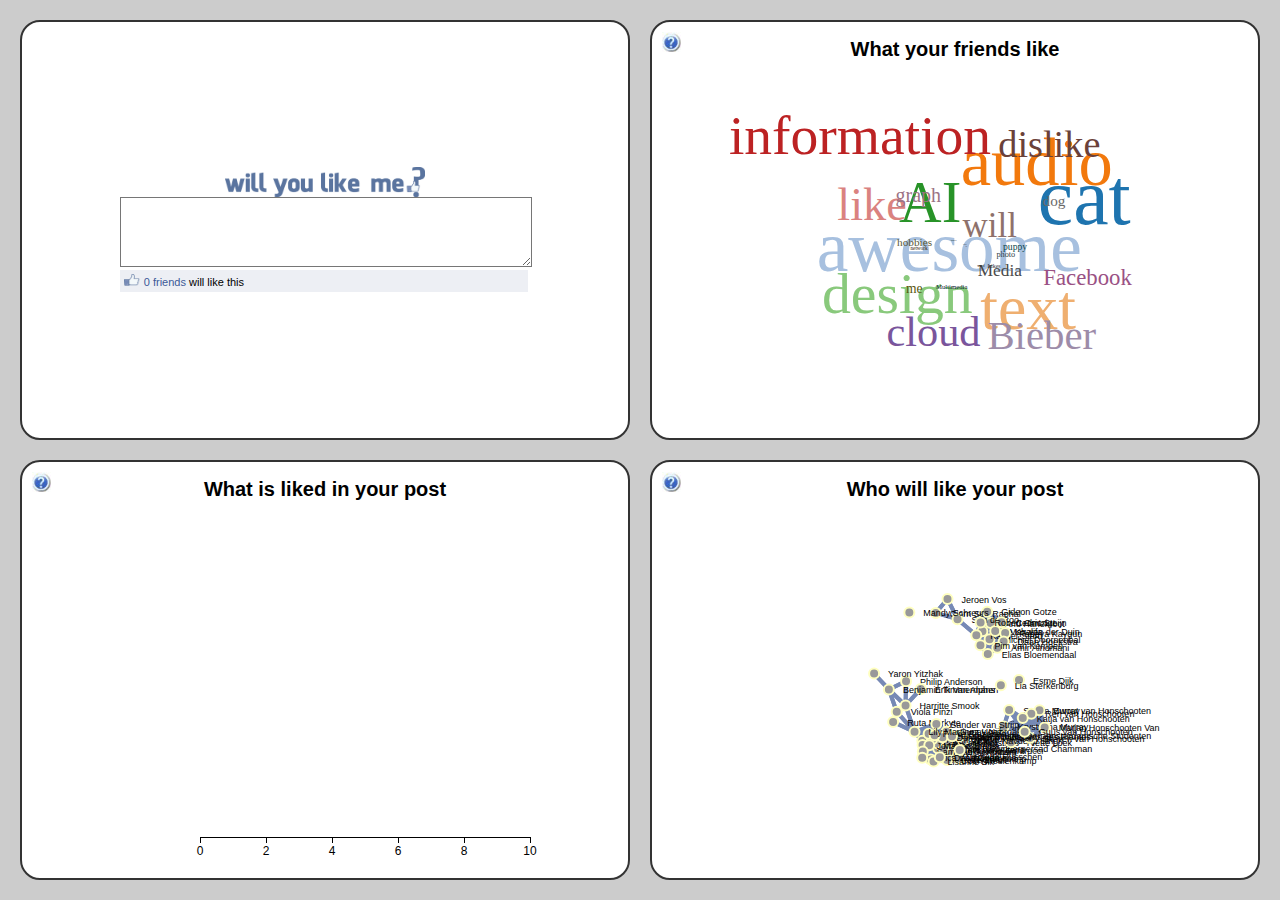
==== index.html @ d13419bf "Network graph uses proper test data" ====
<!DOCTYPE html>
<html lang="en">
	<head>
		<meta charset="utf-8" />
		<title>Will You Like It?</title>
		<script type="text/javascript" src="lib/d3.v3.js"></script>
		<script type="text/javascript" src="lib/d3.layout.cloud.js"></script>
		<script type="text/javascript" src="lib/jquery-1.11.0.js"></script>
		<link rel="stylesheet" type="text/css" href="css/body.css">
		<link rel="stylesheet" type="text/css" href="css/barchart.css">
		<link rel="stylesheet" type="text/css" href="css/input-field.css">
		<link rel="stylesheet" type="text/css" href="css/network-graph.css">
		<link rel="stylesheet" type="text/css" href="css/wordcloud.css">
	</head>
	<body>
		<div id='input'>
			<div class='container'>
				<img src='images/logo-horizontal.png' id='logo' border='0' />
				<div class="highlighter"></div><textarea id="message" rows="4" cols="20"></textarea>
				<div id='prediction'><img src='images/like.png' border='0' height='12' /> <span id='likes'>0 friends</span> will like this</div>
			</div>
		</div>
		<div id='barchart'>
			<h2>What is liked in your post</h2>
			<div class='tooltip'><img src='images/tooltip.jpg' border='0' /><span class='info'>The keyword prediction chart shows key words in your entry and how many likes they are predicted to generate.</span></div>
		</div>
		<div id='wordcloud'>
			<h2>What your friends like</h2>
			<div class='tooltip'><img src='images/tooltip.jpg' border='0' /><span class='info'>The recommended word cloud provides suggestions for words to use to increase the number of likes your post will receive.</span></div>
		</div>
		<div id='network'>
			<h2>Who will like your post</h2>
			<div class='tooltip'><img src='images/tooltip.jpg' border='0' /><span class='info'>The network graph shows the top predicted likers (green) and non-likers (blue). Click a node to filter that person out of the prediction algorithm. This helps you target posts to specific friends and groups as the other visualization components will change based on these selections.</span></div>
		</div>
		
		<script type="text/javascript" src="js/testdata.js"></script>
		<script type="text/javascript" src="js/friends.js"></script>
		<script type="text/javascript" src="js/match.js"></script>
		<script type="text/javascript" src="js/wordcloud.js"></script>
		<script type="text/javascript" src="js/network-graph.js"></script>
		<script type="text/javascript" src="js/input-field.js"></script>
		<script type="text/javascript" src="js/barchart.js"></script>
	</body>
</html>
---- css/body.css ----
html {
margin:0px;
padding:0px;
height:100%;
width:100%;
}
body {
font-family: sans-serif; 
font-size: 12px;
margin:0px;
padding:0px;
height:100%;
width:100%;
background-color: #CCCCCC;
}
h2 {
	font-family: sans-serif; 
	font-size: 20px;
	text-align:center;
	line-height:20px;
}
svg {
	display:block;
	margin: 0 auto;
	padding:10px;
}
.tooltip {
	position: absolute;
	left: 10px;
	top: 10px;
}
.info {
 top:30px;
 left:0px;
  background-color: #FFF;
  color: #000;
  width: 400px;
  border-radius:5px;
  border: 1px solid #000;
  padding: 5px;
  margin: 10px;
  visibility: hidden;
  position:absolute;
}
.tooltip:hover .info {
  visibility: visible;
}
---- css/barchart.css ----
#barchart {
	position:absolute;
	left: 0px;
	bottom: 0px;
	width: calc(50% - 34px);
	height: calc(50% - 34px);
	padding:0px;
	margin: 20px;
	background-color: #FFF; border:2px solid #333; -webkit-border-radius: 20px; -moz-border-radius: 20px; border-radius: 20px; 
}
#barchart .bar { 
	display: inline-block; 
	width: 20px; 
	height: 75px;
	margin-right:2px;
	background-color: teal;
}
#barchart .axis path, #barchart .axis line { 
	fill: none; 
	stroke: black; 
	shape-rendering: crispEdges;
}
#barchart .value { 
	text-align: right;
	font-family: sans-serif; 
	font-size: 16px;
	font-weight: bold;
}
#barchart .name {
	text-align: right;
	font-family: sans-serif; 
	font-size: 12px;
}
---- css/input-field.css ----
#input {
	position:absolute;
	left: 0px;
	top: 0px;
	display:inline-flex;
	width: calc(50% - 34px);
	height: calc(50% - 34px);
	padding:0px;
	margin: 20px;
	background-color: #FFF; border:2px solid #333; -webkit-border-radius: 20px; -moz-border-radius: 20px; border-radius: 20px; 
}
.container {
	width: 410px;
	margin: auto;
}
#input #logo {
	width:200px;
	display: block;
	margin: auto auto;
}
#input .highlighter, textarea {
	width: 406px;
	font-size: 10pt;
	font-family: 'verdana';
}

#input .highlighter {
	position: absolute;
	padding: 1px;
	margin-left: 1px;
	color: white;
	color: rgba(0, 0, 0, 0);
}

#input .highlighter span {
	position: relative;
	top:2px;
}

#input textarea {
	position: relative;
	background-color: transparent;
}

#likes {
	color: #3b5998;
}

#prediction {
	font-family: 'lucida grande',tahoma,verdana,arial,sans-serif;
	font-size: 11px;
	background: #edeff4; 
	width:400px; 
	padding:4px; 
	margin-bottom:1px;
}
---- css/network-graph.css ----
#network {
	position:absolute;
	right: 0px;
	bottom: 0px;
	width: calc(50% - 34px);
	height: calc(50% - 34px);
	padding:0px;
	margin: 20px;
	background-color: #FFF; border:2px solid #333; -webkit-border-radius: 20px; -moz-border-radius: 20px; border-radius: 20px; 
}
#network .foaf { 
  fill: #999;
  stroke: #7689B5;
  stroke-width: 4px;
}

#network .like {
  fill: #999;
  stroke: #9F0;
  stroke-width: 4px;
}

#network .normal{ 
  fill: #999;
  stroke: #7689B5;
  stroke-width: 2px;
}

#network .ignored { 
  fill: #999;
  stroke: #DDD;
  stroke-width: 4px;
}

#network text {
  font: 9px sans-serif;
  pointer-events: none;
}
---- css/wordcloud.css ----
#wordcloud {
	position:absolute;
	right: 0px;
	top: 0px;
	width: calc(50% - 34px);
	height: calc(50% - 34px);
	padding:0px;
	margin: 20px;
	background-color: #FFF; border:2px solid #333; -webkit-border-radius: 20px; -moz-border-radius: 20px; border-radius: 20px; 
}
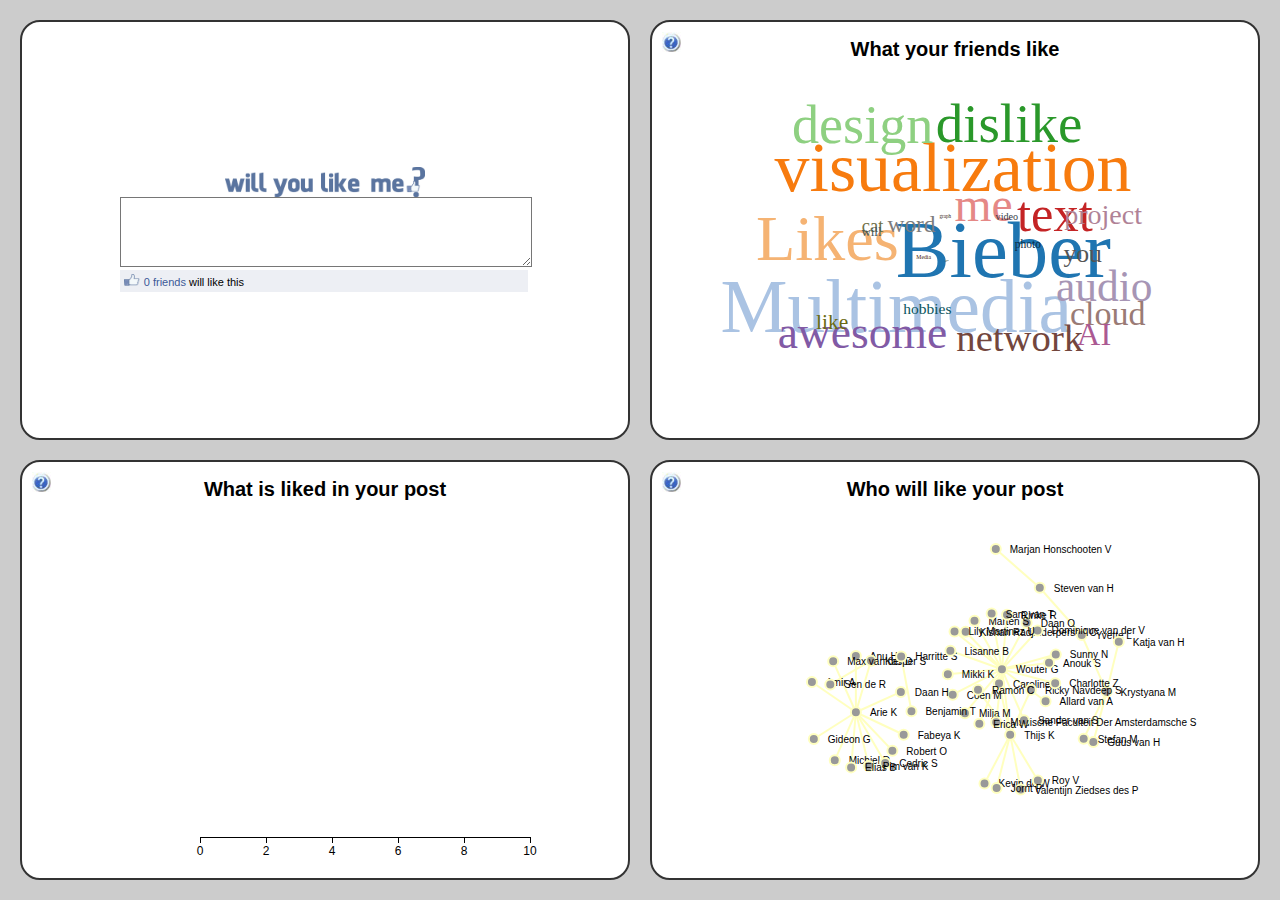
==== commit f70cb97f: "Lots of fixes" ====
--- a/index.html
+++ b/index.html
@@ -33,8 +33,8 @@
 			<div class='tooltip'><img src='images/tooltip.jpg' border='0' /><span class='info'>The network graph shows the top predicted likers (green) and non-likers (blue). Click a node to filter that person out of the prediction algorithm. This helps you target posts to specific friends and groups as the other visualization components will change based on these selections.</span></div>
 		</div>
 		
+		<script type="text/javascript" src="js/friends.js"></script>
 		<script type="text/javascript" src="js/testdata.js"></script>
-		<script type="text/javascript" src="js/friends.js"></script>
 		<script type="text/javascript" src="js/match.js"></script>
 		<script type="text/javascript" src="js/wordcloud.js"></script>
 		<script type="text/javascript" src="js/network-graph.js"></script>
--- a/css/network-graph.css
+++ b/css/network-graph.css
@@ -14,10 +14,10 @@
   stroke-width: 4px;
 }
 
-#network .like {
-  fill: #999;
-  stroke: #9F0;
-  stroke-width: 4px;
+#network .line {
+  fill: #ffffbf;
+  stroke: #ffffbf;
+  stroke-width: 2px;
 }
 
 #network .normal{ 
@@ -26,13 +26,17 @@
   stroke-width: 2px;
 }
 
+#network .normal, #network .ignored:hover {
+    cursor: pointer;
+}
+
 #network .ignored { 
-  fill: #999;
+  fill: #BBB;
   stroke: #DDD;
-  stroke-width: 4px;
+  stroke-width: 2px;
 }
 
 #network text {
-  font: 9px sans-serif;
+  font: 10px sans-serif;
   pointer-events: none;
 }--- a/css/wordcloud.css
+++ b/css/wordcloud.css
@@ -7,4 +7,7 @@
 	padding:0px;
 	margin: 20px;
 	background-color: #FFF; border:2px solid #333; -webkit-border-radius: 20px; -moz-border-radius: 20px; border-radius: 20px; 
+}
+#wordcloud text:hover {
+    cursor: pointer;
 }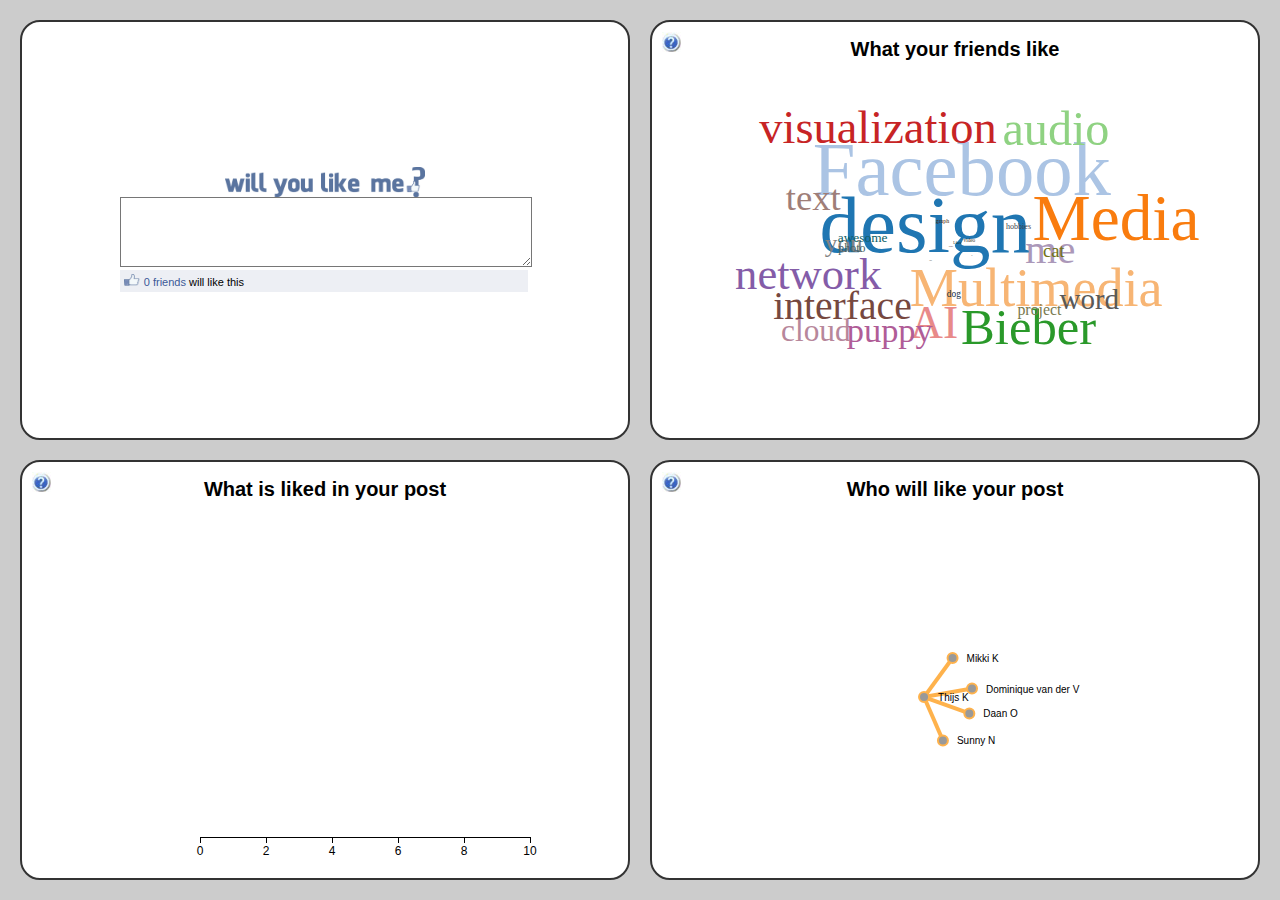
==== commit 42f33a4f: "Fixes" ====
--- a/index.html
+++ b/index.html
@@ -37,8 +37,22 @@
 		<script type="text/javascript" src="js/testdata.js"></script>
 		<script type="text/javascript" src="js/match.js"></script>
 		<script type="text/javascript" src="js/wordcloud.js"></script>
+		<script type="text/javascript" src="js/input-field.js"></script>
 		<script type="text/javascript" src="js/network-graph.js"></script>
-		<script type="text/javascript" src="js/input-field.js"></script>
+		<script type="text/javascript">
+			// get prediction data
+			
+			var friends = friends();
+			var data = testData();
+			var dataset = match(" ", data);
+			setNetwork();
+			updateWordcloud(dataset.nonMatchingTerms);
+			
+		</script>
+
 		<script type="text/javascript" src="js/barchart.js"></script>
+
+		<script type="text/javascript">
+		</script>
 	</body>
 </html>
--- a/css/network-graph.css
+++ b/css/network-graph.css
@@ -16,13 +16,11 @@
 
 #network .line {
   fill: #ffffbf;
-  stroke: #ffffbf;
-  stroke-width: 2px;
+  stroke-width: 4px;
 }
 
 #network .normal{ 
   fill: #999;
-  stroke: #7689B5;
   stroke-width: 2px;
 }
 
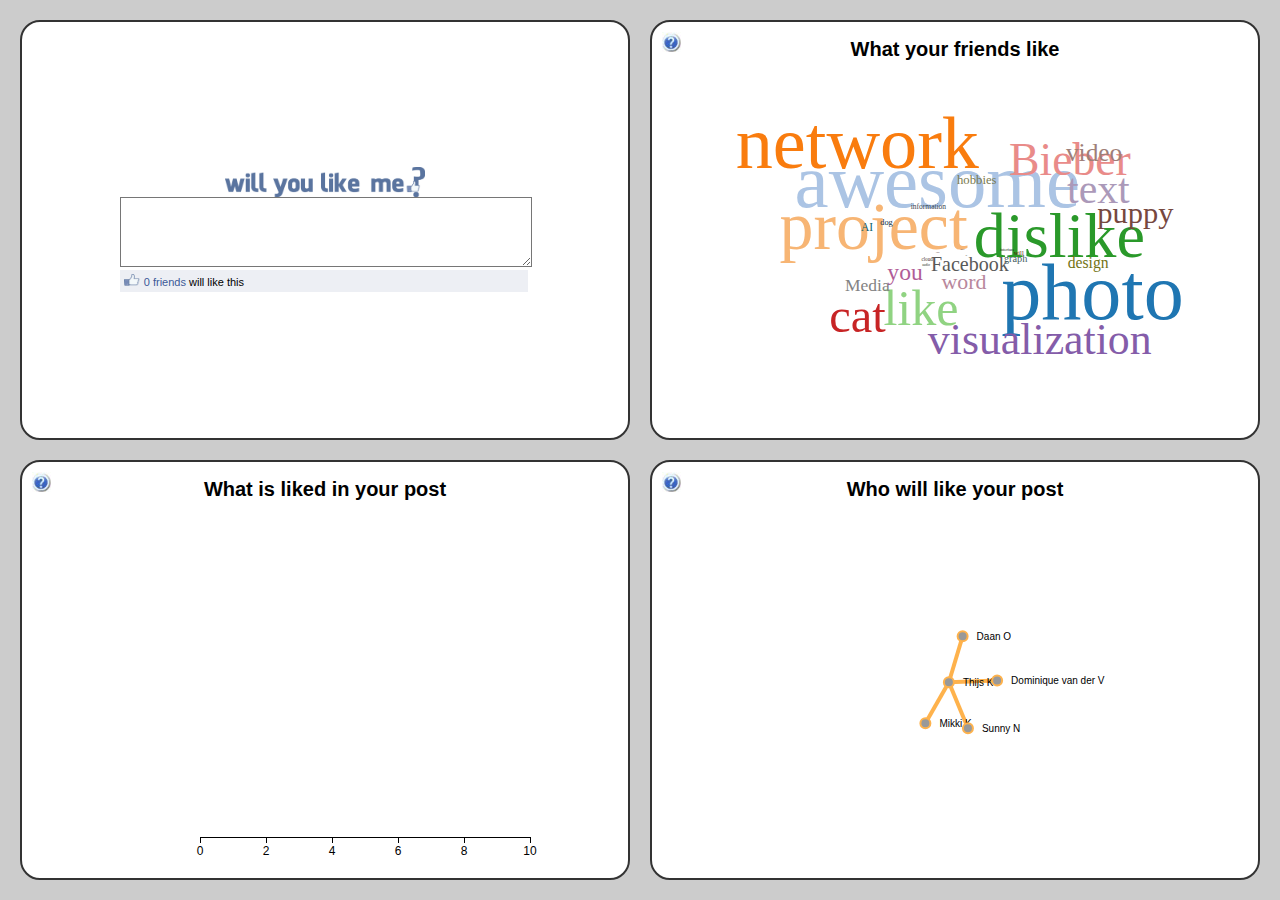
==== commit 78bd1108: "Network filter update" ====
--- a/index.html
+++ b/index.html
@@ -36,22 +36,20 @@
 		<script type="text/javascript" src="js/friends.js"></script>
 		<script type="text/javascript" src="js/testdata.js"></script>
 		<script type="text/javascript" src="js/match.js"></script>
-		<script type="text/javascript" src="js/wordcloud.js"></script>
 		<script type="text/javascript" src="js/input-field.js"></script>
 		<script type="text/javascript" src="js/network-graph.js"></script>
+		<script type="text/javascript" src="js/wordcloud.js"></script>		
 		<script type="text/javascript">
 			// get prediction data
 			
 			var friends = friends();
 			var data = testData();
 			var dataset = match(" ", data);
-			setNetwork();
+			setNetwork(dataset.nonMatchingTerms);
 			updateWordcloud(dataset.nonMatchingTerms);
 			
 		</script>
-
 		<script type="text/javascript" src="js/barchart.js"></script>
-
 		<script type="text/javascript">
 		</script>
 	</body>
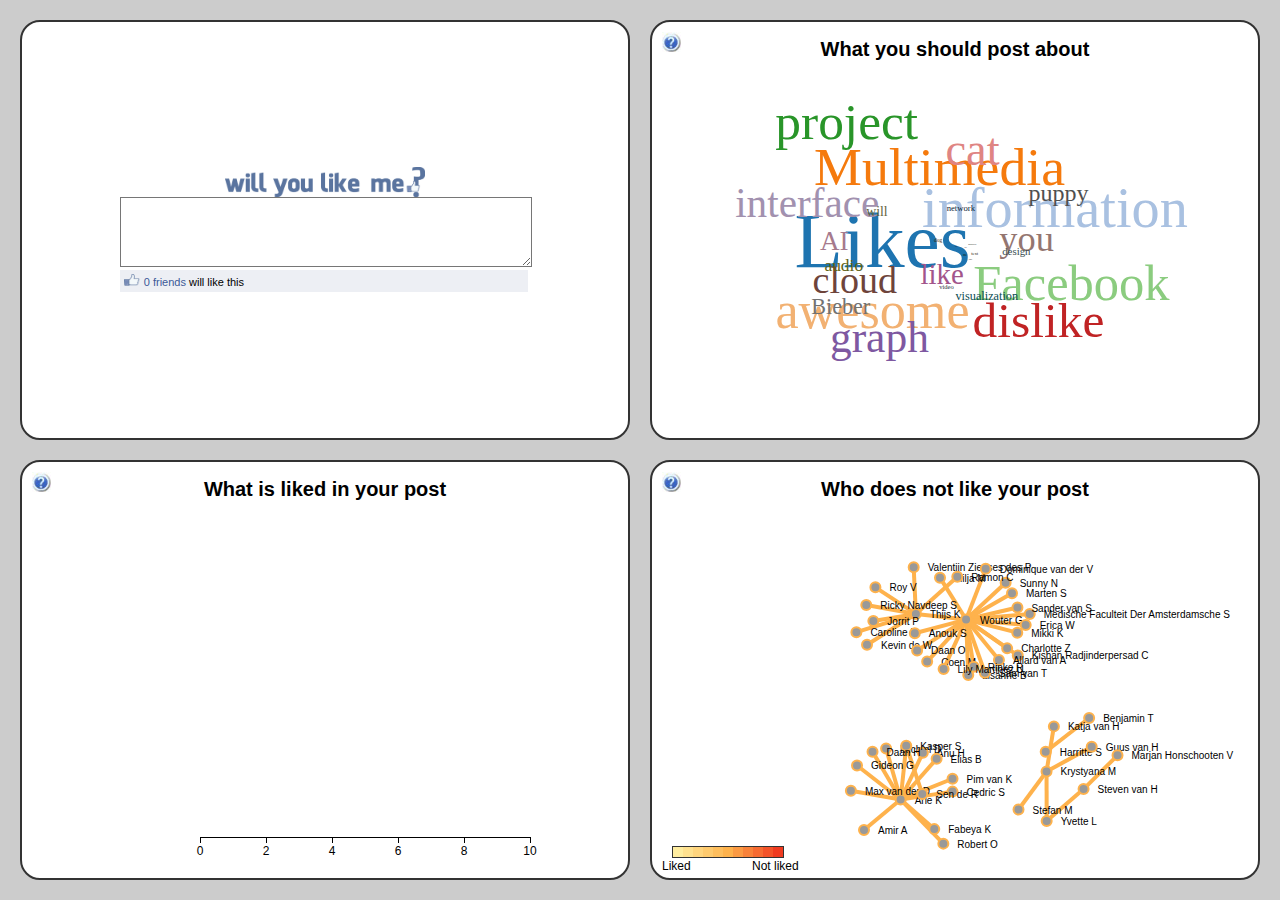
==== commit d7a88f22: "Added scale legend" ====
--- a/index.html
+++ b/index.html
@@ -25,12 +25,14 @@
 			<div class='tooltip'><img src='images/tooltip.jpg' border='0' /><span class='info'>The keyword prediction chart shows key words in your entry and how many likes they are predicted to generate.</span></div>
 		</div>
 		<div id='wordcloud'>
-			<h2>What your friends like</h2>
+			<h2>What you should post about</h2>
 			<div class='tooltip'><img src='images/tooltip.jpg' border='0' /><span class='info'>The recommended word cloud provides suggestions for words to use to increase the number of likes your post will receive.</span></div>
 		</div>
 		<div id='network'>
-			<h2>Who will like your post</h2>
+			<h2>Who does not like your post</h2>
 			<div class='tooltip'><img src='images/tooltip.jpg' border='0' /><span class='info'>The network graph shows the top predicted likers (green) and non-likers (blue). Click a node to filter that person out of the prediction algorithm. This helps you target posts to specific friends and groups as the other visualization components will change based on these selections.</span></div>
+			<div class='scale'><div style='background: #ffeda0;'></div><div style='background: #ffe18f;'></div><div style='background: #ffd57e;'></div><div style='background: #feca6e;'></div><div style='background: #febe5d;'></div><div style='background: #feb24c;'></div><div style='background: #fb9a43;'></div><div style='background: #f8823a;'></div><div style='background: #f66b32;'></div><div style='background: #f35329;'></div><div style='background: #f03b20;'></div></div>
+			<div class='low'>Liked</div><div class='high'>Not liked</div>
 		</div>
 		
 		<script type="text/javascript" src="js/friends.js"></script>
--- a/css/network-graph.css
+++ b/css/network-graph.css
@@ -37,4 +37,28 @@
 #network text {
   font: 10px sans-serif;
   pointer-events: none;
+}
+
+#network .scale {
+position:absolute;
+bottom: 20px;
+left: 20px;
+width: 110px;
+height: 10px;
+border: 1px solid #333;
+}
+#network .scale div {
+	float:left;
+	width: 10px;
+	height: 10px;
+}
+#network .low {
+	position:absolute;
+	bottom: 5px;
+	left: 10px;
+}
+#network .high {
+	position:absolute;
+	bottom: 5px;
+	left: 100px;
 }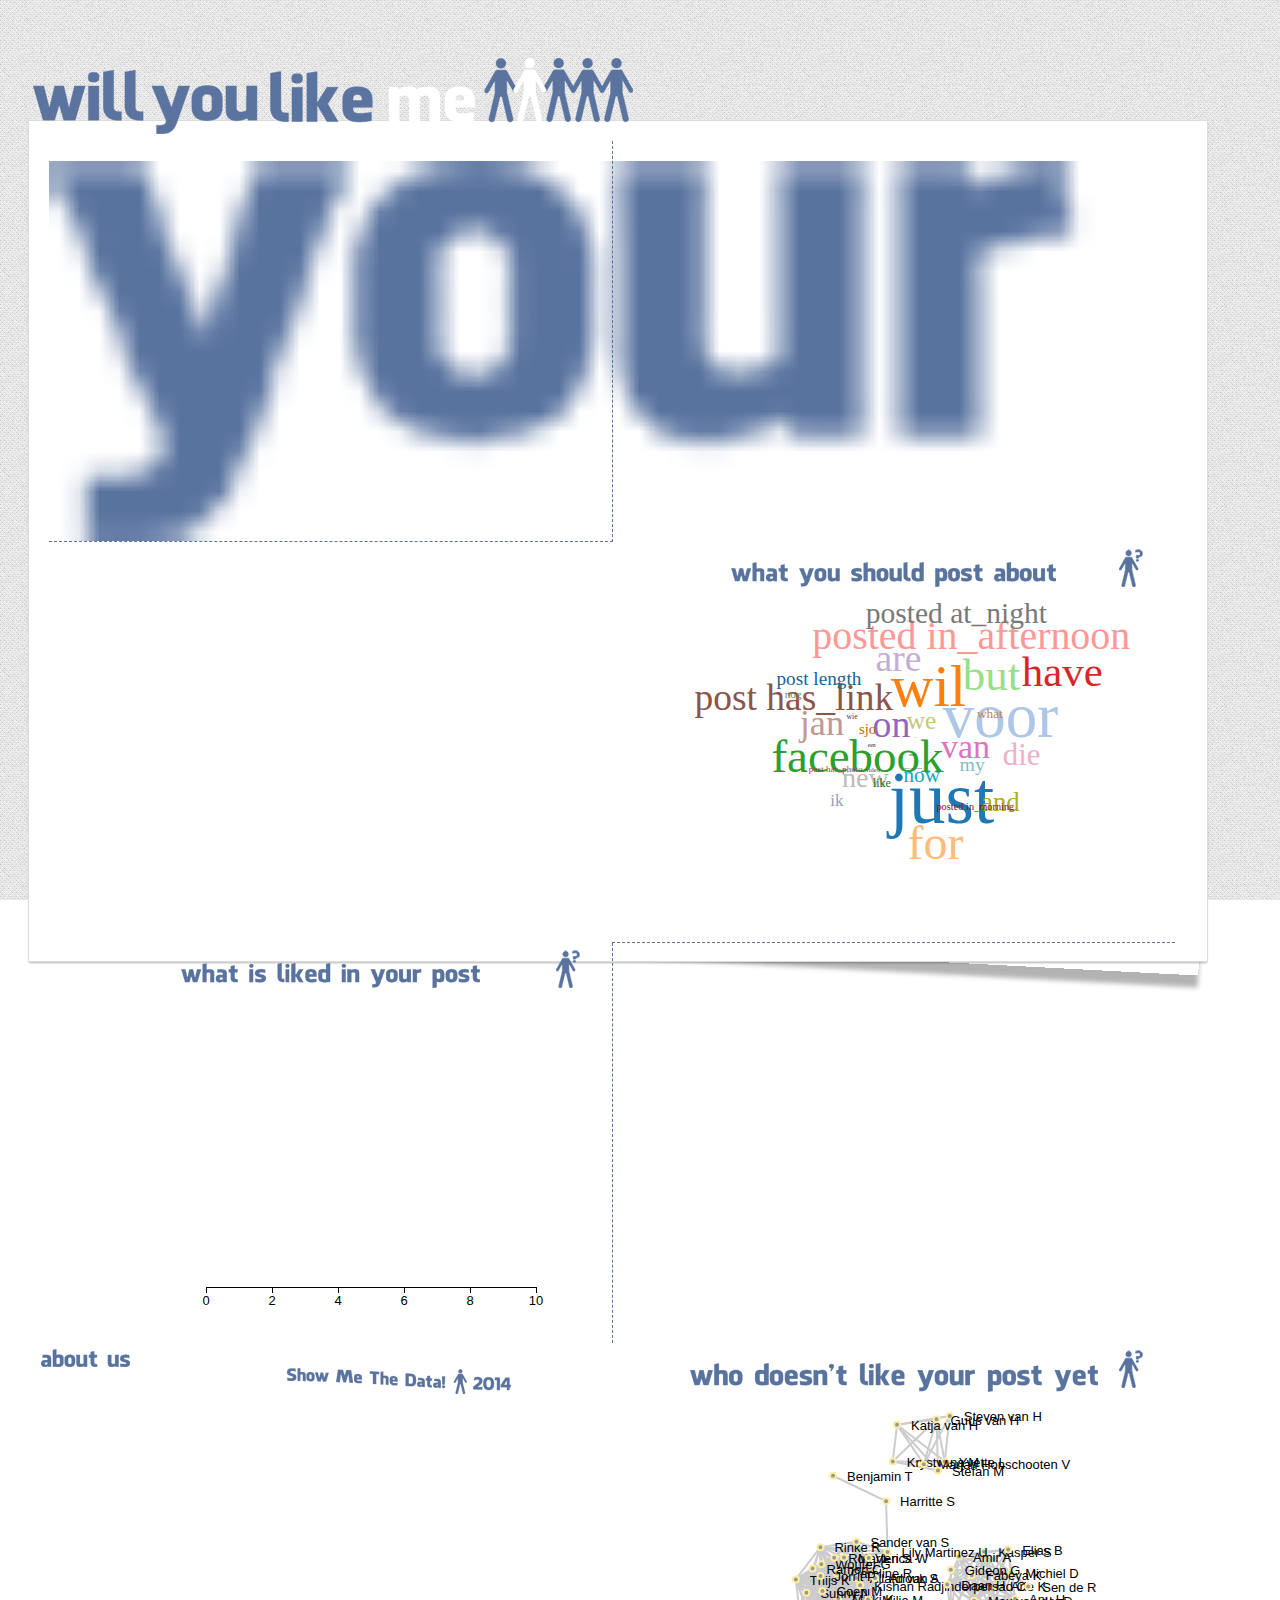
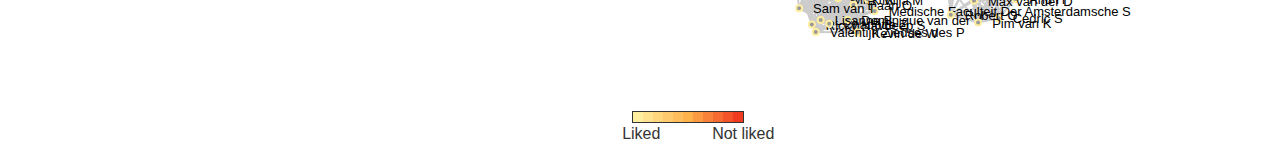
==== commit 802d4cd5: "New template" ====
--- a/index.html
+++ b/index.html
@@ -1,58 +1,87 @@
-<!DOCTYPE html>
-<html lang="en">
-	<head>
-		<meta charset="utf-8" />
-		<title>Will You Like It?</title>
-		<script type="text/javascript" src="lib/d3.v3.js"></script>
-		<script type="text/javascript" src="lib/d3.layout.cloud.js"></script>
-		<script type="text/javascript" src="lib/jquery-1.11.0.js"></script>
-		<link rel="stylesheet" type="text/css" href="css/body.css">
-		<link rel="stylesheet" type="text/css" href="css/barchart.css">
-		<link rel="stylesheet" type="text/css" href="css/input-field.css">
-		<link rel="stylesheet" type="text/css" href="css/network-graph.css">
-		<link rel="stylesheet" type="text/css" href="css/wordcloud.css">
-	</head>
-	<body>
-		<div id='input'>
-			<div class='container'>
-				<img src='images/logo-horizontal.png' id='logo' border='0' />
-				<div class="highlighter"></div><textarea id="message" rows="4" cols="20"></textarea>
-				<div id='prediction'><img src='images/like.png' border='0' height='12' /> <span id='likes'>0 friends</span> will like this</div>
-			</div>
-		</div>
-		<div id='barchart'>
-			<h2>What is liked in your post</h2>
-			<div class='tooltip'><img src='images/tooltip.jpg' border='0' /><span class='info'>The keyword prediction chart shows key words in your entry and how many likes they are predicted to generate.</span></div>
-		</div>
-		<div id='wordcloud'>
-			<h2>What you should post about</h2>
-			<div class='tooltip'><img src='images/tooltip.jpg' border='0' /><span class='info'>The recommended word cloud provides suggestions for words to use to increase the number of likes your post will receive.</span></div>
-		</div>
-		<div id='network'>
-			<h2>Who does not like your post</h2>
-			<div class='tooltip'><img src='images/tooltip.jpg' border='0' /><span class='info'>The network graph shows the top predicted likers (green) and non-likers (blue). Click a node to filter that person out of the prediction algorithm. This helps you target posts to specific friends and groups as the other visualization components will change based on these selections.</span></div>
-			<div class='scale'><div style='background: #ffeda0;'></div><div style='background: #ffe18f;'></div><div style='background: #ffd57e;'></div><div style='background: #feca6e;'></div><div style='background: #febe5d;'></div><div style='background: #feb24c;'></div><div style='background: #fb9a43;'></div><div style='background: #f8823a;'></div><div style='background: #f66b32;'></div><div style='background: #f35329;'></div><div style='background: #f03b20;'></div></div>
-			<div class='low'>Liked</div><div class='high'>Not liked</div>
-		</div>
-		
-		<script type="text/javascript" src="js/friends.js"></script>
-		<script type="text/javascript" src="js/testdata.js"></script>
-		<script type="text/javascript" src="js/match.js"></script>
-		<script type="text/javascript" src="js/input-field.js"></script>
-		<script type="text/javascript" src="js/network-graph.js"></script>
-		<script type="text/javascript" src="js/wordcloud.js"></script>		
-		<script type="text/javascript">
-			// get prediction data
-			
-			var friends = friends();
-			var data = testData();
-			var dataset = match(" ", data);
-			setNetwork(dataset.nonMatchingTerms);
-			updateWordcloud(dataset.nonMatchingTerms);
-			
-		</script>
-		<script type="text/javascript" src="js/barchart.js"></script>
-		<script type="text/javascript">
-		</script>
-	</body>
-</html>
+<!DOCTYPE html>
+<html>
+<head>
+<meta charset="utf-8" />
+	<title>Will You Like Me</title>
+		<script type="text/javascript" src="lib/d3.v3.js"></script>
+		<script type="text/javascript" src="lib/d3.layout.cloud.js"></script>
+		<script type="text/javascript" src="lib/jquery-1.11.0.js"></script>
+		<link rel="stylesheet" type="text/css" href="css/styles.css">
+</head>
+<body>
+<div class="container">
+	<header>
+		<div id="paper">
+			<div id="logohead"><a href="index.html"><img src="images/willyoulikeme2.png" class="logo"></a>	
+		</div>
+		<div class="item">
+			<div id="input">
+				<img src="images/message.png">
+				<div class="highlighter"></div><textarea id="message" rows="4" cols="20"></textarea>
+				<div id='prediction'><span id='likes'>0 <img src="images/likes.png" class="likespic"></span></div>
+				<p class="text">will like this</p>
+			</div>
+
+			<div id="wordcloud">
+				<img src="images/wordcloud.png">
+					<div class='tooltip'><img src='images/question.png'><span class='info'>The word cloud provides suggestions for words that you can use to increase the number of likes that your post will receive.</span></div>
+				</div>
+
+			<div id="barchart">
+				<img src="images/barchart.png">
+				<div class='tooltip'><img src='images/question.png'><span class='info'>The keyword prediction chart shows the key words in your message and how many likes they are predicted to generate.</span></div>
+			</div>
+
+			<div id="network">
+				<img src="images/network.png">
+				<div class='tooltip'><img src='images/question.png'><span class='info'>The network graph shows a prediction of Facebook friends that might not like your message. Click on a node to filter that person out. This helps you target posts to specific friends and groups as the other visualization components will change based on these selections.</span>
+			</div>
+
+				<div class='scale'>
+					<div style='background: #ffeda0;'></div>
+					<div style='background: #ffe18f;'></div>
+					<div style='background: #ffd57e;'></div>
+					<div style='background: #feca6e;'></div>
+					<div style='background: #febe5d;'></div>
+					<div style='background: #feb24c;'></div>
+					<div style='background: #fb9a43;'></div>
+					<div style='background: #f8823a;'></div>
+					<div style='background: #f66b32;'></div>
+					<div style='background: #f35329;'></div>
+					<div style='background: #f03b20;'></div>
+				</div>
+				
+				<div class='low'>Liked</div>
+				<div class='high'>Not liked</div>
+			</div>
+
+		</div>
+		
+		<div id="menu">
+			<a href="about.html"><img src="images/about.png"></a>
+		</div>
+		<a href="http://showmethedata.nl" target="_blank"><img src="images/smtdlogo.png" class="copyright"></a>    
+		
+	</div>
+</header>    
+</div>
+<script type="text/javascript" src="js/friends.js"></script>
+<script type="text/javascript" src="js/testdata.js"></script>
+<script type="text/javascript" src="js/match.js"></script>
+<script type="text/javascript" src="js/input-field.js"></script>
+<script type="text/javascript" src="js/network-graph.js"></script>
+<script type="text/javascript" src="js/wordcloud.js"></script>		
+<script type="text/javascript">
+	// get prediction data	
+	var friends = friends();
+	var data = testData();
+	var dataset = match(" ", data);
+	setNetwork(dataset.nonMatchingTerms);
+	updateWordcloud(dataset.nonMatchingTerms);		
+</script>
+<script type="text/javascript" src="js/barchart.js"></script>
+<script type="text/javascript">
+</script>
+
+</body>
+</html>--- a/css/styles.css
+++ b/css/styles.css
@@ -0,0 +1,314 @@
+/* General */
+body{
+	font-family: 'Lucida Sans', 'trebuchet MS', Arial, Helvetica;    
+	background:url(bgnoise_lg.png);
+	background-repeat: repeat;
+	background-attachment: fixed;
+	font-weight: 400;
+	font-size: 15px;
+	color: #3a2127;
+	overflow: auto;
+}
+
+#logohead {
+	position:absolute;
+	width: 100%;
+	height: 140px;
+	margin: -110px 0 0 0;
+	padding-left: 5px;
+	z-index: 4;
+	}
+.logo {
+	float: left;
+	margin: 48px 0px 0px 0px;
+	}
+
+#paper {
+	margin:120px 0 0 20px;
+	text-align: center;
+	width: 100%;
+	zoom: 1;
+	}
+	#paper:before, #paper:after {
+	 	content: "";
+	 	display: table
+	}
+	#paper:after {
+	 	clear: both
+	}
+	#paper .item {
+		font-size: 13px;   
+		background: #fff;      
+		border: 1px solid #ddd;
+		color: #333;
+		padding: 20px;
+		width: 90%;
+		height: 800px;
+		_display: inline; /* IE6 double margin fix */
+		position: relative;
+		margin: -0px 0px;
+		-moz-box-shadow: 0 2px 2px -1px rgba(0,0,0,.3);
+		-webkit-box-shadow: 0 2px 2px -1px rgba(0,0,0,.3);
+		box-shadow: 0 2px 2px -1px rgba(0,0,0,.3);	
+	}
+	#paper .item:after {
+	 	z-index: -1; 
+	 	position: absolute; 
+	 	content: "";
+	 	bottom: 10px;
+	 	right: 4px;
+	 	width: 80%; 
+	 	top: 80%; 
+	 	-webkit-box-shadow: 0 12px 5px rgba(0, 0, 0, .3);   
+	 	-moz-box-shadow: 0 12px 5px rgba(0, 0, 0, .3);
+	 	box-shadow: 0 12px 5px rgba(0, 0, 0, .3);
+	 	-webkit-transform: rotate(3deg);    
+	 	-moz-transform: rotate(3deg);   
+	 	-o-transform: rotate(3deg);
+	 	-ms-transform: rotate(3deg);
+	 	transform: rotate(3deg);	
+	 }
+	 	
+.tooltip {
+	position: absolute;
+	top: -15px;
+	left: 90%;
+}
+.info {
+	top:10px;
+	right:20px;
+	background-color: #FFF;
+	width: 400px;
+	border-radius:0px;
+	text-align: left;
+	padding: 5px;
+	margin: 10px;
+	visibility: hidden;
+	position:absolute;
+	font-size: 13px;
+	color: #59729d;
+}
+.tooltip:hover .info {
+	visibility: visible;
+}
+
+#menu img {
+	margin: 0.5% 0 0 1%;
+	float: left;
+	padding-right: 0px;
+}
+.copyright {
+	float: right;
+	margin: 2% 8% 0 0;
+}
+	
+#input, #wordcloud, #barchart, #network {
+	width: 49.5%;
+	position: relative;
+	padding:0px;
+	margin: 0px;
+	height: 400px;
+}
+#input img, #wordcloud img, #barchart img, #network img {
+	padding-top: 20px;
+}
+
+/* Input */
+#input {
+	display:inline-flex;
+	float: left;
+	border-right: 1px dashed #59729d;
+	border-bottom: 1px dashed #59729d;
+	font-size: 25px; 
+	letter-spacing: 1px;
+}
+#input .highlighter, textarea {
+	width: 406px;
+	font-size: 10pt;
+}
+#input .highlighter {
+	position: absolute;
+	padding: 1px;
+	margin-left: 1px;
+	color: white;
+	color: rgba(0, 0, 0, 0);
+}
+
+#input .highlighter span {
+	position: relative;
+	top:2px;
+}
+
+#input textarea {
+	position: relative;
+	background-color: transparent;
+}
+.text {
+	position: relative;
+	margin: -5px 0 0 0;
+	background: transparent;
+}
+#likes {
+	font-size: 40px;
+	font-weight: bold;
+	color: #59729d;
+}
+
+#prediction {
+position: relative;
+	background: transparent;
+	text-align: center;
+	padding: 40px 0 0 0;
+}
+.likespic {
+position: relative;	
+}
+
+/* Wordcloud */
+#wordcloud {
+	float: right;
+	border-bottom: 1px dashed #59729d;
+	margin-right: 1%;
+}
+#wordcloud text:hover {
+    cursor: pointer;
+}
+
+/* Barchart */
+#barchart {
+	border-right: 1px dashed #59729d;
+	float: left;
+}
+#barchart .bar { 
+	display: inline-block; 
+	width: 20px; 
+	height: 75px;
+	margin-right:2px;
+	background-color: teal;
+}
+#barchart .axis path, #barchart .axis line { 
+	fill: none; 
+	stroke: black; 
+	shape-rendering: crispEdges;
+}
+#barchart .value { 
+	text-align: right;
+	font-size: 16px;
+	font-weight: bold;
+}
+#barchart .name {
+	text-align: right;
+	font-size: 16px;
+}
+
+/* Network graph */
+#network {
+	margin-right: 1%;
+	float: right;
+}
+#network .foaf { 
+  fill: #999;
+  stroke: #7689B5;
+  stroke-width: 4px;
+}
+
+#network .line {
+  fill: #CCC;
+  stroke: #CCC;
+  stroke-width: 2px;
+}
+
+#network .normal{ 
+  fill: #999;
+  stroke-width: 2px;
+}
+
+#network .normal, #network .ignored:hover {
+    cursor: pointer;
+}
+
+#network .ignored { 
+  fill: #BBB;
+  stroke: #DDD;
+  stroke-width: 2px;
+}
+
+#network text {
+  font-size: 13px;
+  pointer-events: none;
+}
+
+#network .scale {
+	position:absolute;
+	bottom: 20px;
+	left: 20px;
+	width: 110px;
+	height: 10px;
+	border: 1px solid #333;
+}
+#network .scale div {
+	float:left;
+	width: 10px;
+	height: 10px;
+}
+#network .low {
+	position:absolute;
+	bottom: 0px;
+	left: 10px;
+	font-size: 16px;
+}
+#network .high {
+	position:absolute;
+	bottom: 0px;
+	left: 100px;
+	font-size: 16px;
+}
+
+/* About page */
+.menuabout {
+	padding-left: 20px;
+}
+.copyrightmenu {
+	float: right;
+	margin: 2% 8% 0 0;
+	padding-bottom: 10px;
+}
+.poster {
+position: relative;
+	height: 300px;
+}
+.aboutus, .aboutusright, .aboutus2 {
+width: 99%;
+text-align: left;
+font-size: 12px;
+margin-top: -5px;
+letter-spacing: 1px;
+}
+.bold a:link, .bold a:hover, .bold a:visited{
+	text-decoration: none;
+	color: #000;
+}
+.aboutus2{
+text-align: left;
+font-size: 11px;
+margin-top: -12px;
+float: left;
+letter-spacing: 1px;
+}
+.aboutusright, .aboutusright2{
+margin-top: 2px;
+margin-left: 20px;
+float: left;
+letter-spacing: 1px;
+}
+.aboutusright2{
+text-align: left;
+font-size: 11px;
+margin-top: -12px;
+margin-left: 20px;
+float: left;
+letter-spacing: 1px;
+}
+.bold {
+	font-weight: bold;
+}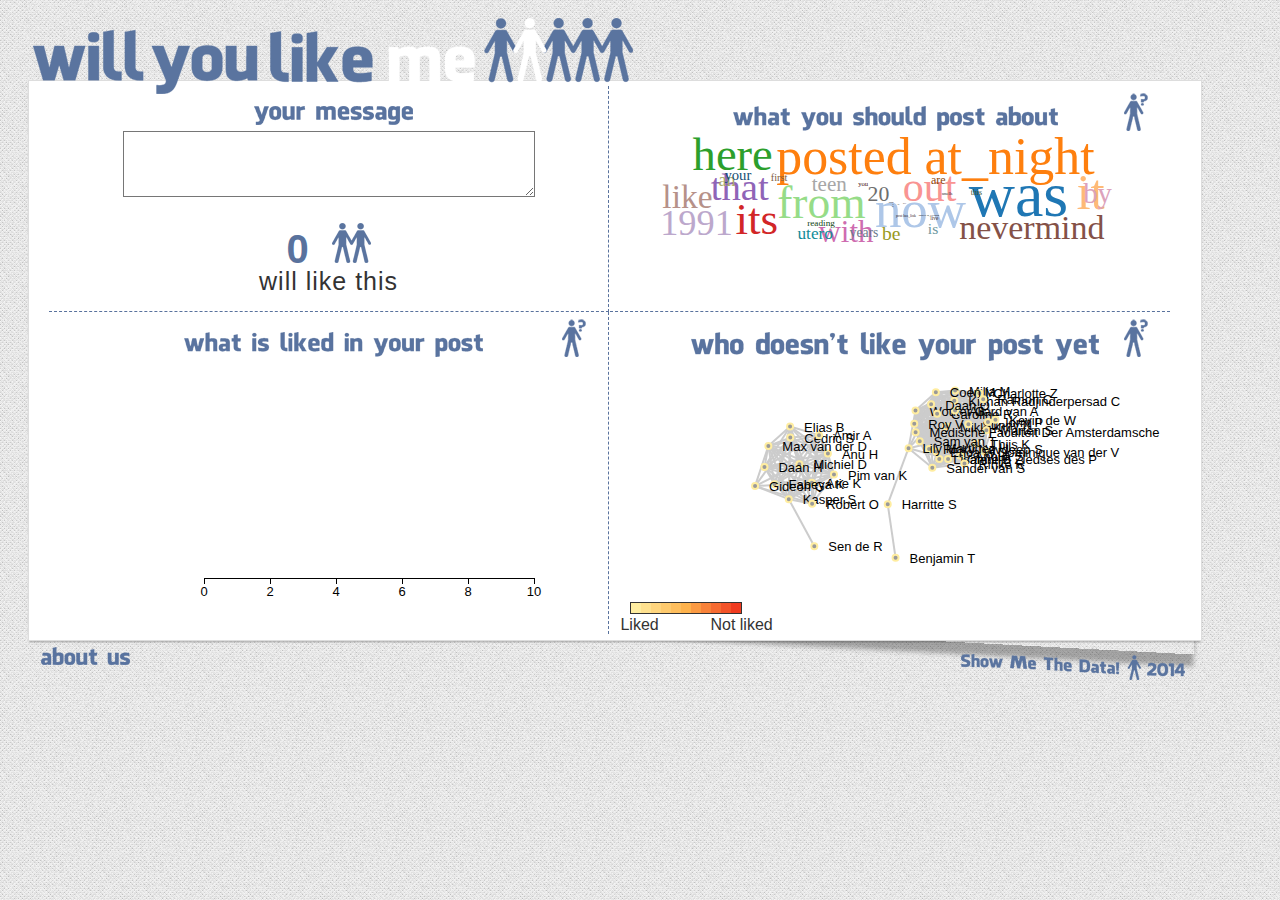
==== commit 378338af: "css changes" ====
--- a/index.html
+++ b/index.html
@@ -60,7 +60,7 @@
 		<div id="menu">
 			<a href="about.html"><img src="images/about.png"></a>
 		</div>
-		<a href="http://showmethedata.nl" target="_blank"><img src="images/smtdlogo.png" class="copyright"></a>    
+		<a href="http://showmethedata.nl" target="_blank"><img src="images/smtdlogo.png" class="copyrightmenu"></a>    
 		
 	</div>
 </header>    
--- a/css/styles.css
+++ b/css/styles.css
@@ -12,7 +12,7 @@
 
 #logohead {
 	position:absolute;
-	width: 100%;
+	width: 90%;
 	height: 140px;
 	margin: -110px 0 0 0;
 	padding-left: 5px;
@@ -24,9 +24,9 @@
 	}
 
 #paper {
-	margin:120px 0 0 20px;
+	margin:80px 0 0 20px;
 	text-align: center;
-	width: 100%;
+	width: 99.5%;
 	zoom: 1;
 	}
 	#paper:before, #paper:after {
@@ -36,22 +36,26 @@
 	#paper:after {
 	 	clear: both
 	}
-	#paper .item {
+	#paper .item, #paper .item2 {
 		font-size: 13px;   
 		background: #fff;      
 		border: 1px solid #ddd;
 		color: #333;
 		padding: 20px;
 		width: 90%;
-		height: 800px;
 		_display: inline; /* IE6 double margin fix */
 		position: relative;
-		margin: -0px 0px;
 		-moz-box-shadow: 0 2px 2px -1px rgba(0,0,0,.3);
 		-webkit-box-shadow: 0 2px 2px -1px rgba(0,0,0,.3);
 		box-shadow: 0 2px 2px -1px rgba(0,0,0,.3);	
 	}
-	#paper .item:after {
+	#paper .item {
+		height: 519px;
+	}
+	#paper .item2 {
+		height: 800px;
+	}
+	#paper .item:after, #paper .item2:after {
 	 	z-index: -1; 
 	 	position: absolute; 
 	 	content: "";
@@ -102,20 +106,30 @@
 	margin: 2% 8% 0 0;
 }
 	
-#input, #wordcloud, #barchart, #network {
-	width: 49.5%;
+#input, #wordcloud, #barchart, #network, #abouttext, #aboutwylm, #reports, #contactus {
+	width: 49.4%;
 	position: relative;
-	padding:0px;
-	margin: 0px;
+}
+#input, #wordcloud {
+	height: 225px;
+	margin-top: -15px;
+}
+#barchart, #network {
+	height: 322px;
+}
+#aboutwylm, #abouttext {
+	margin-top: -10px;
+}
+#abouttext, #aboutwylm, #reports, #contactus {
 	height: 400px;
 }
-#input img, #wordcloud img, #barchart img, #network img {
-	padding-top: 20px;
+#input img, #wordcloud img, #barchart img, #network img, #abouttext img, #aboutwylm img, #reports img, #contactus img {
+	padding: 20px 0 0 10px;
 }
 
 /* Input */
-#input {
-	display:inline-flex;
+#input, #aboutwylm {
+	display:inline;
 	float: left;
 	border-right: 1px dashed #59729d;
 	border-bottom: 1px dashed #59729d;
@@ -123,7 +137,9 @@
 	letter-spacing: 1px;
 }
 #input .highlighter, textarea {
-	width: 406px;
+	min-width: 406px;
+	max-width: 550px;
+	max-height: 80px;
 	font-size: 10pt;
 }
 #input .highlighter {
@@ -153,19 +169,18 @@
 	font-weight: bold;
 	color: #59729d;
 }
-
 #prediction {
 position: relative;
 	background: transparent;
 	text-align: center;
-	padding: 40px 0 0 0;
+	padding: 0 0 0 0;
 }
 .likespic {
 position: relative;	
 }
 
 /* Wordcloud */
-#wordcloud {
+#wordcloud, #abouttext {
 	float: right;
 	border-bottom: 1px dashed #59729d;
 	margin-right: 1%;
@@ -175,7 +190,7 @@
 }
 
 /* Barchart */
-#barchart {
+#barchart, #reports {
 	border-right: 1px dashed #59729d;
 	float: left;
 }
@@ -202,7 +217,7 @@
 }
 
 /* Network graph */
-#network {
+#network, #contactus {
 	margin-right: 1%;
 	float: right;
 }
@@ -268,37 +283,33 @@
 .menuabout {
 	padding-left: 20px;
 }
-.copyrightmenu {
+.copyrightmenu, .copyrightmenu-about {
 	float: right;
-	margin: 2% 8% 0 0;
-	padding-bottom: 10px;
+	margin: 1% 8% 0 0;
+	padding-bottom: 0px;
+}
+.copyrightmenu-about{
+	padding-bottom: 5px;
 }
 .poster {
 position: relative;
 	height: 300px;
 }
 .aboutus, .aboutusright, .aboutus2 {
-width: 99%;
 text-align: left;
 font-size: 12px;
 margin-top: -5px;
 letter-spacing: 1px;
 }
-.bold a:link, .bold a:hover, .bold a:visited{
-	text-decoration: none;
-	color: #000;
-}
 .aboutus2{
 text-align: left;
 font-size: 11px;
 margin-top: -12px;
-float: left;
 letter-spacing: 1px;
 }
 .aboutusright, .aboutusright2{
 margin-top: 2px;
 margin-left: 20px;
-float: left;
 letter-spacing: 1px;
 }
 .aboutusright2{
@@ -306,9 +317,12 @@
 font-size: 11px;
 margin-top: -12px;
 margin-left: 20px;
-float: left;
 letter-spacing: 1px;
 }
 .bold {
 	font-weight: bold;
+}
+.bold a:link, .bold a:hover, .bold a:visited{
+	text-decoration: none;
+	color: #000;
 }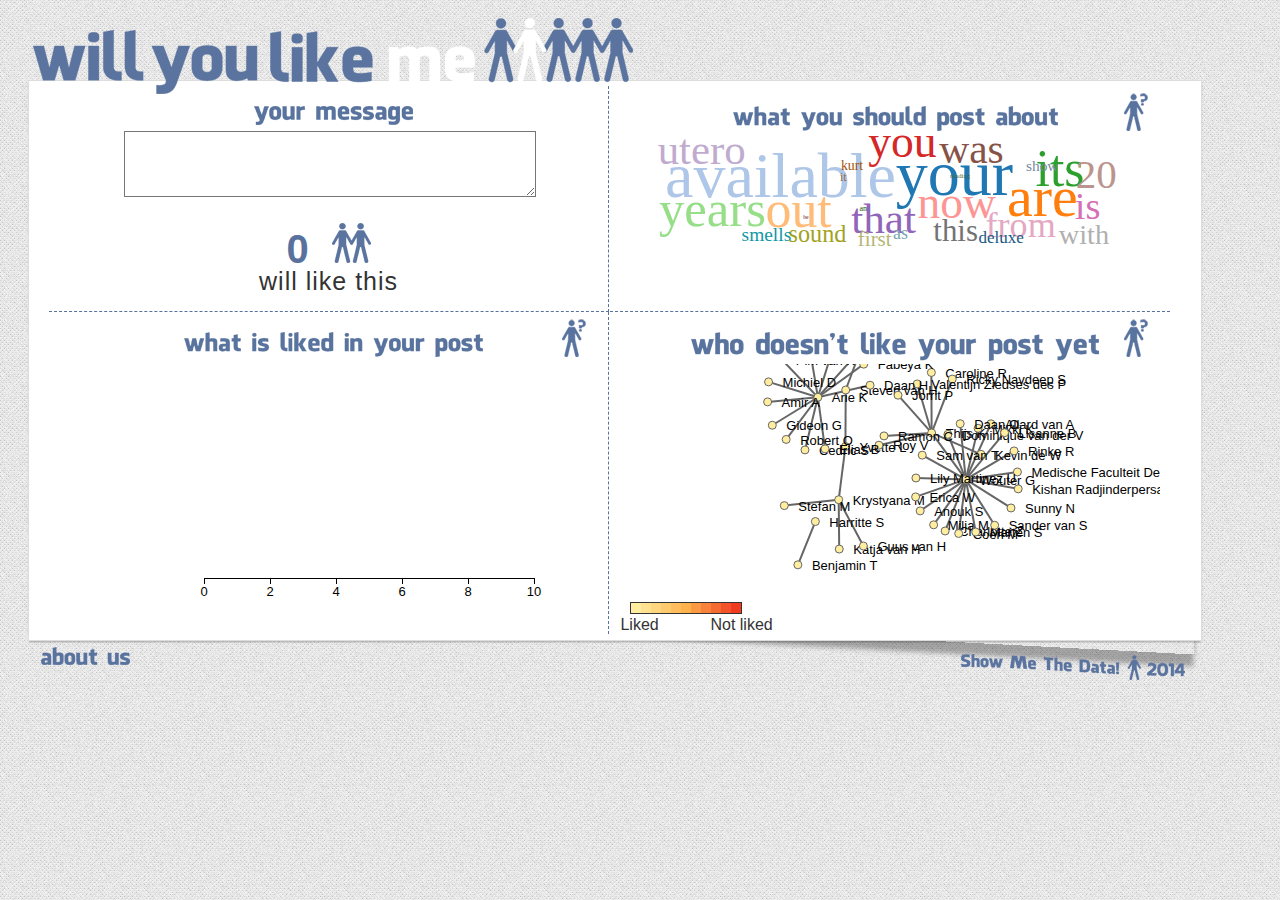
==== commit 9c79d6e6: "Several fixes" ====
--- a/index.html
+++ b/index.html
@@ -16,10 +16,12 @@
 		</div>
 		<div class="item">
 			<div id="input">
-				<img src="images/message.png">
-				<div class="highlighter"></div><textarea id="message" rows="4" cols="20"></textarea>
-				<div id='prediction'><span id='likes'>0 <img src="images/likes.png" class="likespic"></span></div>
-				<p class="text">will like this</p>
+				<div class='inputcontainer'>
+					<img src="images/message.png" border='0' /><br />
+					<div class="highlighter"></div><textarea id="message" rows="4" cols="20"></textarea>
+					<div id='prediction'><span id='likes'>0 <img src="images/likes.png" class="likespic"></span></div>
+					<p class="text">will like this</p>
+				</div>
 			</div>
 
 			<div id="wordcloud">
@@ -76,7 +78,7 @@
 	var friends = friends();
 	var data = testData();
 	var dataset = match(" ", data);
-	setNetwork(dataset.nonMatchingTerms);
+	setNetwork();
 	updateWordcloud(dataset.nonMatchingTerms);		
 </script>
 <script type="text/javascript" src="js/barchart.js"></script>
--- a/css/styles.css
+++ b/css/styles.css
@@ -136,11 +136,18 @@
 	font-size: 25px; 
 	letter-spacing: 1px;
 }
+.inputcontainer {
+	width: 410px;
+	margin: auto;
+}
 #input .highlighter, textarea {
-	min-width: 406px;
-	max-width: 550px;
+	font-family: monospace;
+	width: 406px;
+	text-align: left;
 	max-height: 80px;
 	font-size: 10pt;
+	font-weight: 400;
+	letter-spacing: 0px;
 }
 #input .highlighter {
 	position: absolute;
@@ -221,21 +228,16 @@
 	margin-right: 1%;
 	float: right;
 }
-#network .foaf { 
-  fill: #999;
-  stroke: #7689B5;
-  stroke-width: 4px;
-}
 
 #network .line {
-  fill: #CCC;
-  stroke: #CCC;
+  fill: #666;
+  stroke: #666;
   stroke-width: 2px;
 }
 
-#network .normal{ 
-  fill: #999;
-  stroke-width: 2px;
+#network .normal{
+  stroke: #666;
+  stroke-width: 1px;
 }
 
 #network .normal, #network .ignored:hover {
@@ -243,9 +245,9 @@
 }
 
 #network .ignored { 
-  fill: #BBB;
-  stroke: #DDD;
-  stroke-width: 2px;
+  fill: #999;
+  stroke: #666;
+  stroke-width: 1px;
 }
 
 #network text {
